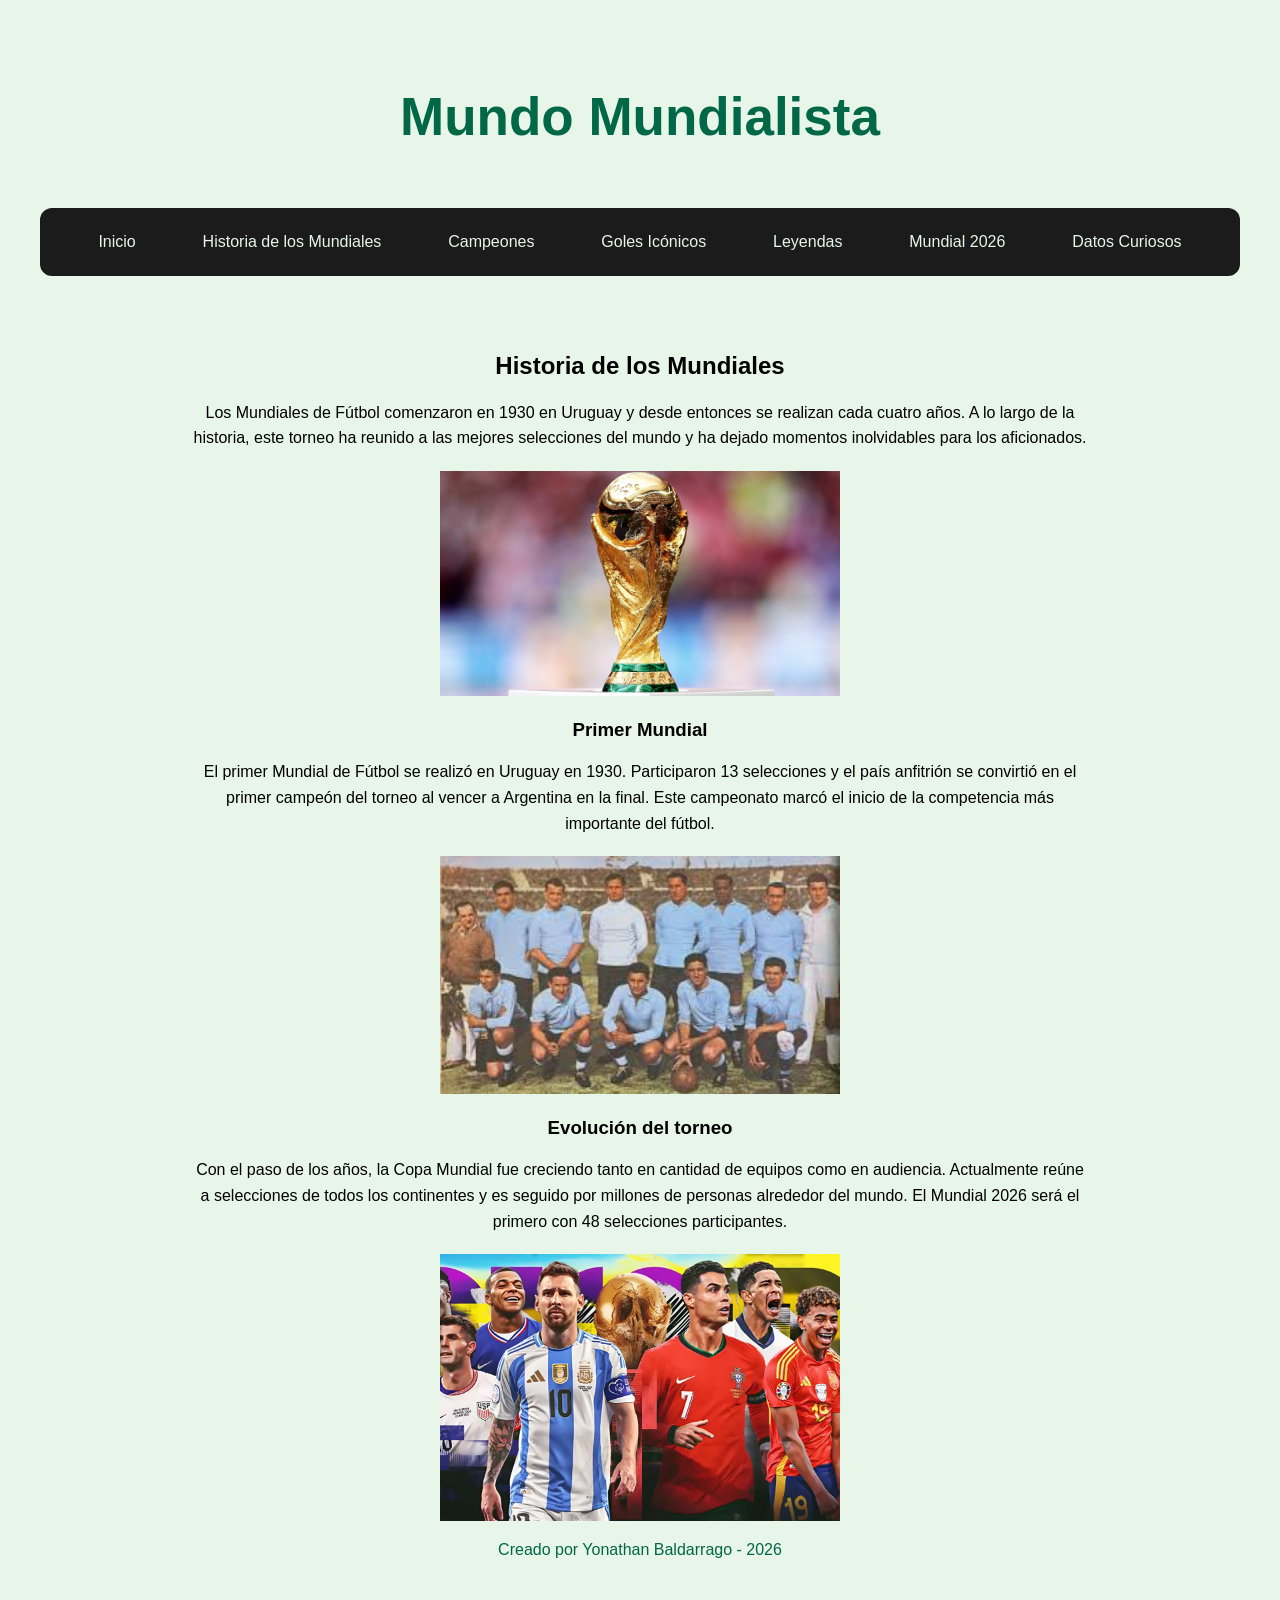
==== historia.html @ 65520343 "Avance PA4" ====
<!doctype html>
<html lang="en">
  <head>
    <meta charset="UTF-8" />
    <meta name="viewport" content="width=device-width, initial-scale=1.0" />
    <title>Mundo Mundialista</title>
    <link rel="stylesheet" href="styles.css" />
  </head>

  <body>
    <header>
      <h1>Mundo Mundialista</h1>
    </header>

    <nav class="mundial-menu">
      <ul>
        <li><a href="index.html">Inicio</a></li>
        <li><a href="historia.html">Historia de los Mundiales</a></li>
        <li><a href="campeones.html">Campeones</a></li>
        <li>Goles Icónicos</li>
        <li>Leyendas</li>
        <li>Mundial 2026</li>
        <li>Datos Curiosos</li>
      </ul>
    </nav>

    <main id="inicio">

      <h2>Historia de los Mundiales</h2>

      <p>
        Los Mundiales de Fútbol comenzaron en 1930 en Uruguay y desde entonces
        se realizan cada cuatro años. A lo largo de la historia, este torneo ha
        reunido a las mejores selecciones del mundo y ha dejado momentos
        inolvidables para los aficionados.
      </p>

      <img src="img/copa.jpg" alt="Copa Mundial" />

      <h3>Primer Mundial</h3>

      <p>
        El primer Mundial de Fútbol se realizó en Uruguay en 1930. Participaron
        13 selecciones y el país anfitrión se convirtió en el primer campeón del
        torneo al vencer a Argentina en la final. Este campeonato marcó el
        inicio de la competencia más importante del fútbol.
      </p>

      <img src="img/images.jpg" alt="Historia de los Mundiales" />

      <h3>Evolución del torneo</h3>

      <p>
        Con el paso de los años, la Copa Mundial fue creciendo tanto en cantidad
        de equipos como en audiencia. Actualmente reúne a selecciones de todos
        los continentes y es seguido por millones de personas alrededor del
        mundo. El Mundial 2026 será el primero con 48 selecciones participantes.
      </p> <source>

      <img src="img/estrellas.jpg" alt="Historia de los Mundiales" />

    </main>

    <footer>

      <p>Creado por Yonathan Baldarrago - 2026</p>
    </footer>

  </body>

</html>
---- styles.css ----
:root{
    --color-principal: #006847;
    --color-secundario: #f5f5f5;
    --color-texto: #000000;
}

body{
    margin: 20px;
    padding: 20px;
    font-family: Verdana, sans-serif;
    background-color: #e8f5e9;
    color: var(--color-texto);

    display: flex;
    flex-direction: column;
    min-height: 100vh;
}

header{
    text-align: center;
    padding: 10px;
}

h1{
    font-size: 53px;
    color: var(--color-principal);
}

.mundial-menu ul{
    background-color: #1b1b1b;
    color: #e8f5e9;
    padding: 25px;
    border-radius: 12px;
    display: flex;
    justify-content: space-around;
    list-style: none;
}

.mundial-menu li:hover{
    color: #d4f5d4;
    cursor: pointer;
}

#inicio{
    max-width: 1000px;
    margin: 40px auto 0 auto;
    text-align: center;
}

#inicio p{
    max-width: 900px;
    margin: 0 auto;
    line-height: 1.6;
}

footer{
    margin-top: auto;
    text-align: center;
    color: var(--color-principal);
}

#inicio img{
    width: 400px;
    margin-top: 20px;
}

.mundial-menu a{
    color: inherit;
    text-decoration: none;
}

ul{
    list-style: none;
}
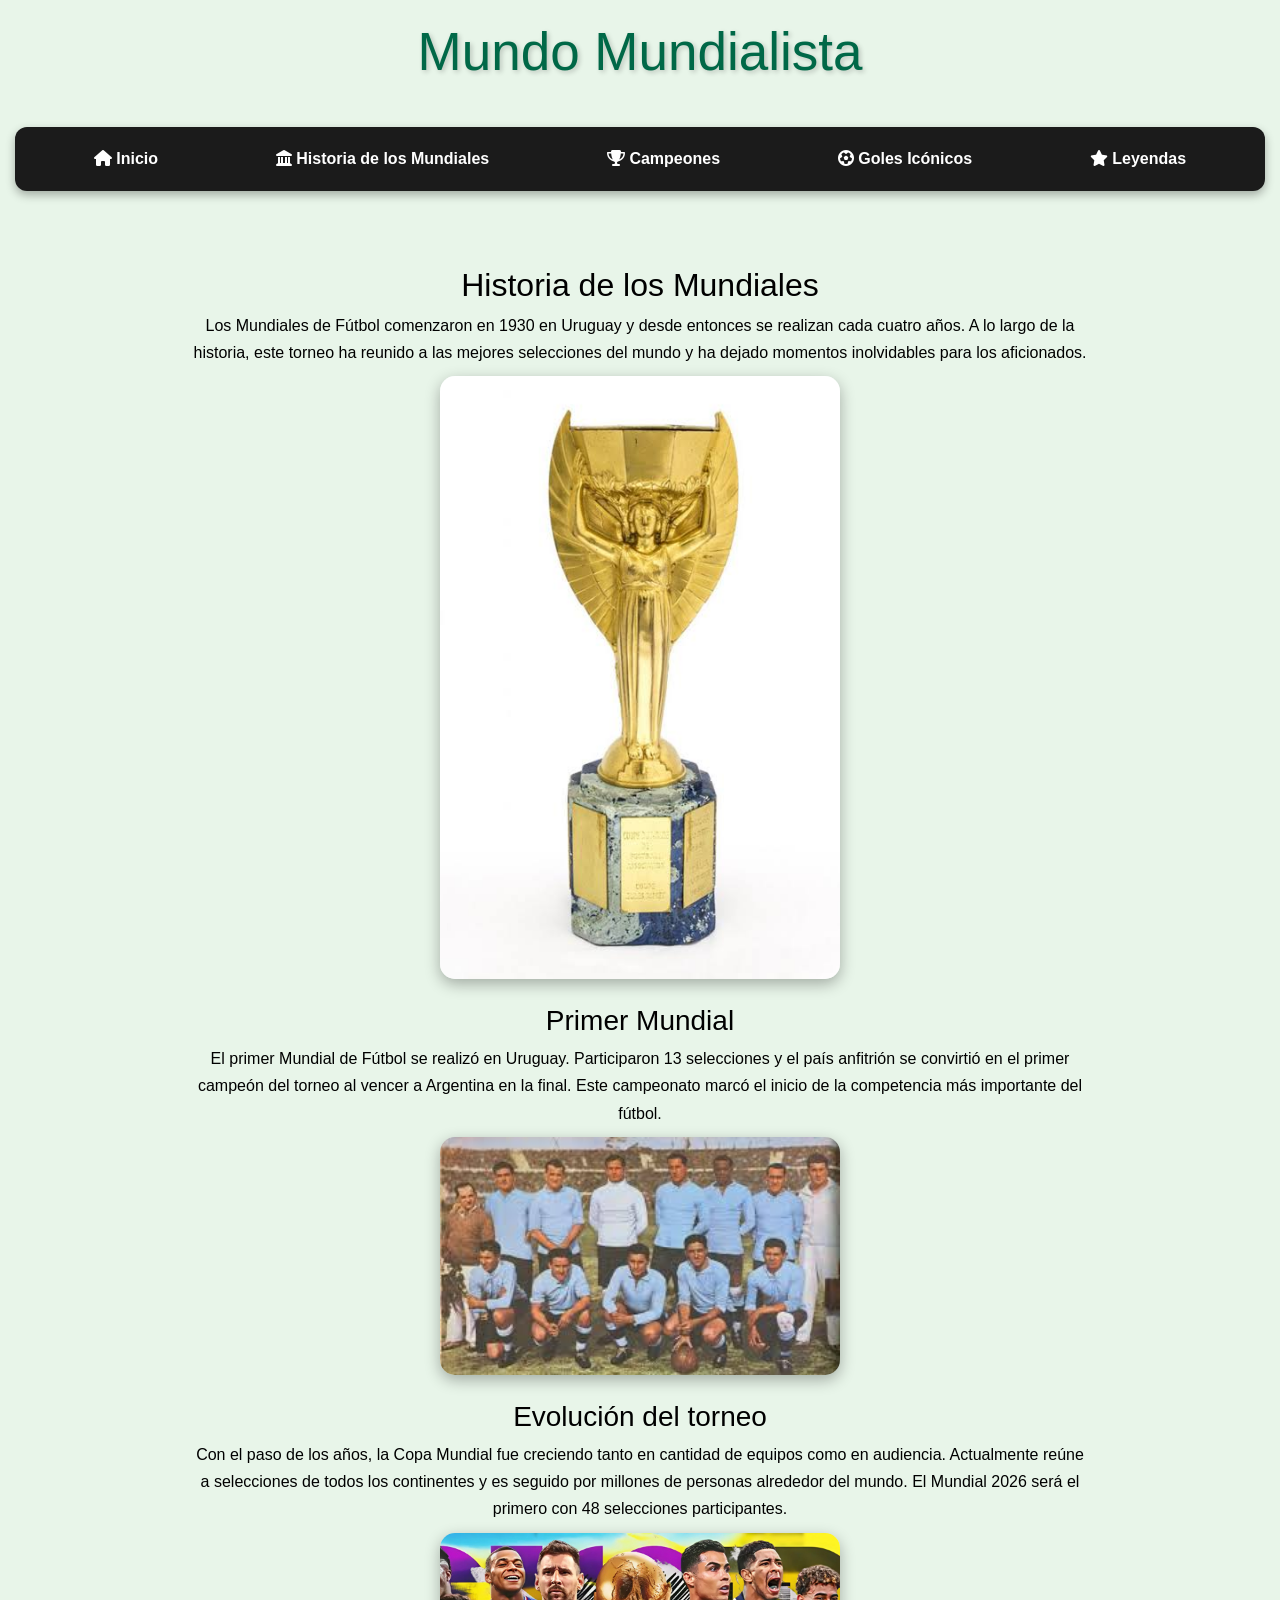
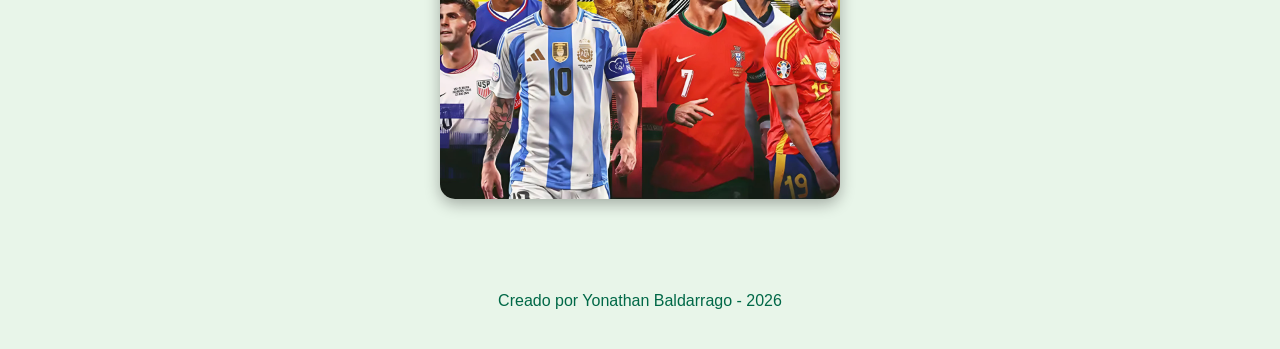
==== commit a6148edc: "Organizacion de carpetas y actualizacion final" ====
--- a/historia.html
+++ b/historia.html
@@ -3,8 +3,31 @@
   <head>
     <meta charset="UTF-8" />
     <meta name="viewport" content="width=device-width, initial-scale=1.0" />
+
     <title>Mundo Mundialista</title>
-    <link rel="stylesheet" href="styles.css" />
+
+    <link rel="preconnect" href="https://fonts.googleapis.com" />
+    <link rel="preconnect" href="https://fonts.gstatic.com" crossorigin />
+
+    <link
+      href="https://fonts.googleapis.com/css2?family=Lato:wght@400;700;900&display=swap"
+      rel="stylesheet"
+    />
+
+    <link
+      href="https://cdn.jsdelivr.net/npm/bootstrap@5.3.8/dist/css/bootstrap.min.css"
+      rel="stylesheet"
+    />
+
+    <link
+      rel="stylesheet"
+      href="https://cdnjs.cloudflare.com/ajax/libs/font-awesome/6.5.2/css/all.min.css"
+      integrity="sha512-SnH5WK+bZxgPHs44uWIX+LLJAJ9/2PkPKZ5QiAj6Ta86w+fsb2TkcmfRyVX3pBnMFcV7oQPJkl9QevSCWr3W6A=="
+      crossorigin="anonymous"
+      referrerpolicy="no-referrer"
+    />
+
+    <link rel="stylesheet" href="CSS/styles.css" />
   </head>
 
   <body>
@@ -14,58 +37,76 @@
 
     <nav class="mundial-menu">
       <ul>
-        <li><a href="index.html">Inicio</a></li>
-        <li><a href="historia.html">Historia de los Mundiales</a></li>
-        <li><a href="campeones.html">Campeones</a></li>
-        <li>Goles Icónicos</li>
-        <li>Leyendas</li>
-        <li>Mundial 2026</li>
-        <li>Datos Curiosos</li>
+        <li>
+          <a href="index.html"> <i class="fa-solid fa-house"></i> Inicio </a>
+        </li>
+
+        <li>
+          <a href="historia.html">
+            <i class="fa-solid fa-landmark"></i> Historia de los Mundiales
+          </a>
+        </li>
+
+        <li>
+          <a href="campeones.html">
+            <i class="fa-solid fa-trophy"></i> Campeones
+          </a>
+        </li>
+
+        <li>
+          <a href="goles.html">
+            <i class="fa-solid fa-futbol"></i> Goles Icónicos
+          </a>
+        </li>
+
+        <li>
+          <a href="leyendas.html">
+            <i class="fa-solid fa-star"></i> Leyendas
+          </a>
+        </li>
       </ul>
     </nav>
 
-    <main id="inicio">
+    <div class="container">
+      <main id="inicio">
+        <h2>Historia de los Mundiales</h2>
 
-      <h2>Historia de los Mundiales</h2>
+        <p>
+          Los Mundiales de Fútbol comenzaron en 1930 en Uruguay y desde entonces
+          se realizan cada cuatro años. A lo largo de la historia, este torneo
+          ha reunido a las mejores selecciones del mundo y ha dejado momentos
+          inolvidables para los aficionados.
+        </p>
 
-      <p>
-        Los Mundiales de Fútbol comenzaron en 1930 en Uruguay y desde entonces
-        se realizan cada cuatro años. A lo largo de la historia, este torneo ha
-        reunido a las mejores selecciones del mundo y ha dejado momentos
-        inolvidables para los aficionados.
-      </p>
+        <img src="img/copa_antigua.jpg" alt="Copa Mundial" />
 
-      <img src="img/copa.jpg" alt="Copa Mundial" />
+        <h3>Primer Mundial</h3>
 
-      <h3>Primer Mundial</h3>
+        <p>
+          El primer Mundial de Fútbol se realizó en Uruguay. Participaron 13
+          selecciones y el país anfitrión se convirtió en el primer campeón del
+          torneo al vencer a Argentina en la final. Este campeonato marcó el
+          inicio de la competencia más importante del fútbol.
+        </p>
 
-      <p>
-        El primer Mundial de Fútbol se realizó en Uruguay en 1930. Participaron
-        13 selecciones y el país anfitrión se convirtió en el primer campeón del
-        torneo al vencer a Argentina en la final. Este campeonato marcó el
-        inicio de la competencia más importante del fútbol.
-      </p>
+        <img src="img/images.jpg" alt="Historia de los Mundiales" />
 
-      <img src="img/images.jpg" alt="Historia de los Mundiales" />
+        <h3>Evolución del torneo</h3>
 
-      <h3>Evolución del torneo</h3>
+        <p>
+          Con el paso de los años, la Copa Mundial fue creciendo tanto en
+          cantidad de equipos como en audiencia. Actualmente reúne a selecciones
+          de todos los continentes y es seguido por millones de personas
+          alrededor del mundo. El Mundial 2026 será el primero con 48
+          selecciones participantes.
+        </p>
 
-      <p>
-        Con el paso de los años, la Copa Mundial fue creciendo tanto en cantidad
-        de equipos como en audiencia. Actualmente reúne a selecciones de todos
-        los continentes y es seguido por millones de personas alrededor del
-        mundo. El Mundial 2026 será el primero con 48 selecciones participantes.
-      </p> <source>
-
-      <img src="img/estrellas.jpg" alt="Historia de los Mundiales" />
-
-    </main>
+        <img src="img/estrellas.jpg" alt="Historia de los Mundiales" />
+      </main>
+    </div>
 
     <footer>
-
       <p>Creado por Yonathan Baldarrago - 2026</p>
     </footer>
-
   </body>
-
 </html>
--- a/CSS/styles.css
+++ b/CSS/styles.css
@@ -0,0 +1,142 @@
+:root{
+    --color-principal: #006847;
+    --color-secundario: #f5f5f5;
+    --color-texto: #000000;
+}
+
+html{
+    scroll-behavior: smooth;
+}
+
+body{
+    margin: 0;
+    padding: 0;
+    font-family: Verdana, sans-serif;
+    background-color: #e8f5e9;
+    color: var(--color-texto);
+
+    display: flex;
+    flex-direction: column;
+    min-height: 100vh;
+}
+
+header{
+    text-align: center;
+    padding: 20px;
+}
+
+h1{
+    font-size: 53px;
+    color: var(--color-principal);
+    text-shadow: 2px 2px 5px rgba(0,0,0,0.2);
+}
+
+.mundial-menu ul{
+    background-color: #1b1b1b;
+    color: #e8f5e9;
+    padding: 20px;
+
+    display: flex;
+    justify-content: space-around;
+    align-items: center;
+
+    list-style: none;
+
+    border-radius: 12px;
+    box-shadow: 0 4px 10px rgba(0,0,0,0.3);
+
+    position: sticky;
+    top: 0;
+    z-index: 1000;
+
+    margin: 15px;
+}
+
+.mundial-menu li{
+    transition: 0.3s;
+}
+
+.mundial-menu li:hover{
+    cursor: pointer;
+    transform: scale(1.1);
+}
+
+.mundial-menu a{
+    color: #ffffff;
+    text-decoration: none;
+    font-weight: bold;
+    transition: .3s;
+}
+
+.mundial-menu a:hover{
+    color: #7fff7f;
+}
+
+#inicio{
+    max-width: 1000px;
+    margin: 40px auto;
+    text-align: center;
+    padding: 20px;
+}
+
+#inicio p{
+    max-width: 900px;
+    margin: auto;
+    line-height: 1.7;
+}
+
+#inicio img{
+    display: block;
+    width: 400px;
+    max-width: 100%;
+    margin: 10px auto;
+
+    border-radius: 15px;
+    box-shadow: 0 5px 15px rgba(0,0,0,.3);
+
+    transition: .3s;
+}
+
+#inicio img:hover{
+    transform: scale(1.05);
+}
+
+footer{
+    margin-top: auto;
+    text-align: center;
+    padding: 20px;
+    color: var(--color-principal);
+}
+
+ul{
+    list-style: none;
+}
+
+.card{
+    border: none;
+    border-radius: 15px;
+    box-shadow: 0 8px 20px rgba(0,0,0,0.25);
+    transition: 0.3s;
+    overflow: hidden;
+}
+
+.card:hover{
+    transform: translateY(-5px);
+    box-shadow: 0 12px 25px rgba(0,0,0,0.35);
+}
+
+.card-img-top{
+    width: 100%;
+    height: 200px;
+    object-fit: cover;
+}
+
+#inicio ul{
+    max-width: 850px;
+    margin: 20px auto;
+    text-align: left;
+}
+
+#inicio h3{
+    margin-top: 25px;
+}
